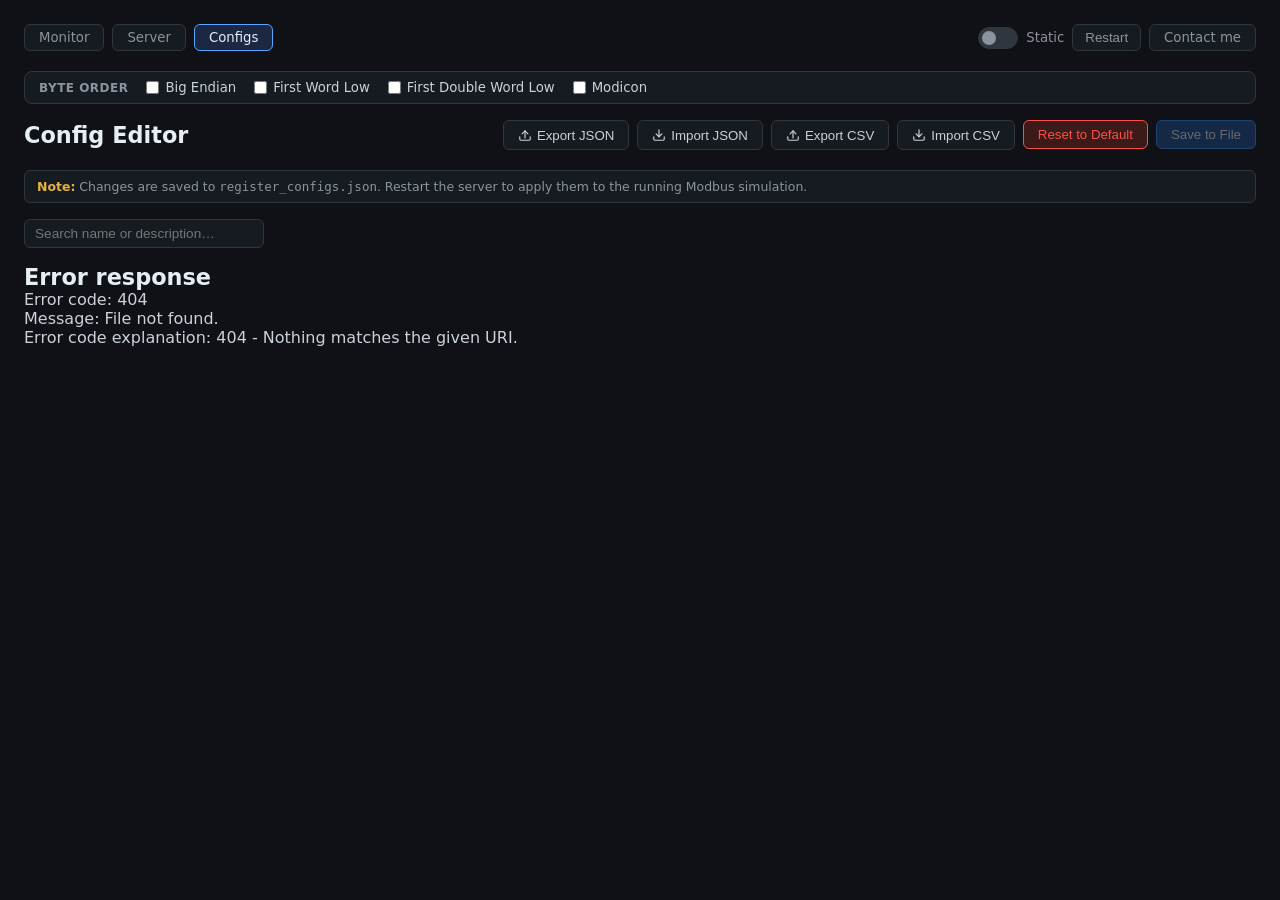
==== static/configs.html @ c99593e1 "Initial commit: Modbus TCP simulator server with web UI Co-Authored-By: Claude Sonnet 4.6 <noreply@a" ====
<!DOCTYPE html>
<html lang="en">
<head>
  <meta charset="UTF-8" />
  <meta name="viewport" content="width=device-width, initial-scale=1.0" />
  <title>Modbus Config Editor</title>
  <link rel="icon" type="image/png" href="/logo.png" />
  <style>
    *, *::before, *::after { box-sizing: border-box; margin: 0; padding: 0; }

    body {
      font-family: 'Segoe UI', system-ui, sans-serif;
      background: #0f1117;
      color: #c9d1d9;
      min-height: 100vh;
      padding: 0 24px 24px;
    }

    .sticky-header {
      position: sticky;
      top: 0;
      background: #0f1117;
      z-index: 50;
      padding-top: 24px;
    }

    nav {
      display: flex;
      gap: 8px;
      margin-bottom: 20px;
    }
    nav a {
      padding: 5px 14px;
      border-radius: 6px;
      font-size: 0.83rem;
      font-weight: 500;
      text-decoration: none;
      border: 1px solid #30363d;
      color: #8b949e;
      background: #161b22;
      transition: color 0.15s, border-color 0.15s;
    }
    nav a:hover { color: #e6edf3; border-color: #58a6ff; }
    nav a.active { color: #e6edf3; border-color: #58a6ff; background: #1c2744; }

    /* ── Live toggle switch ── */
    .live-switch { display:flex; align-items:center; gap:8px; cursor:pointer; user-select:none; margin-left:auto; }
    .live-track { position:relative; width:40px; height:22px; background:#30363d; border-radius:11px; border:1px solid #30363d; transition:background .2s,border-color .2s; flex-shrink:0; }
    .live-knob { position:absolute; top:3px; left:3px; width:14px; height:14px; border-radius:50%; background:#8b949e; transition:transform .2s,background .2s; }
    .live-switch.on .live-track { background:#1f3d2a; border-color:#56d364; }
    .live-switch.on .live-knob { transform:translateX(18px); background:#56d364; }
    .live-switch .live-label { font-size:0.83rem; font-weight:500; color:#8b949e; min-width:38px; }
    .live-switch.on .live-label { color:#56d364; }

    /* ── Restart button ── */
    .restart-btn {
      padding: 4px 12px;
      border-radius: 6px;
      font-size: 0.83rem;
      font-weight: 500;
      border: 1px solid #30363d;
      color: #8b949e;
      background: #161b22;
      cursor: pointer;
      transition: color 0.15s, border-color 0.15s;
      white-space: nowrap;
    }
    .restart-btn:hover { color: #e6edf3; border-color: #f85149; }
    .restart-btn:active { background: #2a1a1a; }

    /* ── Byte order bar ── */
    .byte-order-bar {
      display: flex;
      align-items: center;
      gap: 18px;
      padding: 8px 14px;
      background: #161b22;
      border: 1px solid #30363d;
      border-radius: 8px;
      margin-bottom: 16px;
      flex-wrap: wrap;
    }
    .byte-order-bar .bo-label {
      font-size: 0.75rem;
      color: #8b949e;
      font-weight: 600;
      text-transform: uppercase;
      letter-spacing: 0.04em;
      white-space: nowrap;
    }
    .byte-order-bar label {
      display: flex;
      align-items: center;
      gap: 6px;
      font-size: 0.83rem;
      color: #c9d1d9;
      cursor: pointer;
      white-space: nowrap;
    }
    #bo-status { font-size: 0.75rem; color: #56d364; margin-left: auto; }

    header {
      display: flex;
      align-items: center;
      justify-content: space-between;
      margin-bottom: 20px;
      gap: 12px;
      flex-wrap: wrap;
    }
    h1 { font-size: 1.4rem; font-weight: 600; color: #e6edf3; }

    .header-actions { display: flex; gap: 8px; align-items: center; flex-wrap: wrap; }
    .header-actions button svg { display: inline-block; vertical-align: middle; margin-right: 5px; flex-shrink: 0; }
    .header-actions button span { vertical-align: middle; }

    button {
      padding: 6px 14px;
      border-radius: 6px;
      font-size: 0.83rem;
      font-weight: 500;
      cursor: pointer;
      border: 1px solid #30363d;
      background: #161b22;
      color: #c9d1d9;
      transition: background 0.15s, border-color 0.15s, color 0.15s;
    }
    button:hover { background: #1c2128; color: #e6edf3; border-color: #58a6ff; }
    button:disabled { opacity: 0.4; cursor: default; pointer-events: none; }

    button.primary {
      background: #1f4b8e;
      border-color: #388bfd;
      color: #e6edf3;
    }
    button.primary:hover { background: #2a5fa5; }

    button.danger {
      background: #3d1a1a;
      border-color: #f85149;
      color: #f85149;
    }
    button.danger:hover { background: #5a2020; }

    #save-status {
      font-size: 0.8rem;
      color: #8b949e;
    }
    #save-status.dirty { color: #e3b341; }
    #save-status.saved { color: #56d364; }
    #save-status.error { color: #f85149; }

    .filters {
      display: flex;
      gap: 10px;
      margin-bottom: 16px;
      flex-wrap: wrap;
    }
    .filters input {
      background: #161b22;
      border: 1px solid #30363d;
      color: #c9d1d9;
      padding: 6px 10px;
      border-radius: 6px;
      font-size: 0.85rem;
      outline: none;
      min-width: 240px;
    }
    .filters input:focus { border-color: #58a6ff; }

    .note {
      font-size: 0.78rem;
      color: #8b949e;
      background: #161b22;
      border: 1px solid #30363d;
      border-radius: 6px;
      padding: 8px 12px;
      margin-bottom: 16px;
    }
    .note strong { color: #e3b341; }

    /* ── Panels ── */
    .panels {
      display: flex;
      flex-direction: column;
      gap: 16px;
    }

    .panel {
      border: 1px solid #30363d;
      border-radius: 8px;
      overflow: hidden;
    }

    .panel-header {
      display: flex;
      align-items: center;
      justify-content: space-between;
      padding: 8px 14px;
      font-size: 0.78rem;
      font-weight: 600;
      letter-spacing: 0.04em;
      text-transform: uppercase;
      border-bottom: 1px solid #30363d;
    }
    .panel-header.input-register   { background:#1a2d47; color:#79c0ff; }
    .panel-header.holding-register { background:#261a47; color:#bc8cff; }
    .panel-header.coil             { background:#1a3024; color:#56d364; }
    .panel-header.discrete-input   { background:#3a2318; color:#ffa657; }

    .panel-add-btn {
      padding: 2px 10px;
      border-radius: 5px;
      font-size: 0.75rem;
      font-weight: 600;
      cursor: pointer;
      border: 1px solid currentColor;
      background: transparent;
      color: inherit;
      opacity: 0.7;
      transition: opacity 0.15s;
      text-transform: none;
      letter-spacing: 0;
    }
    .panel-add-btn:hover { opacity: 1; background: rgba(255,255,255,0.06); }

    .panel-body { display: flex; flex-direction: column; }

    .panel-empty {
      padding: 20px;
      text-align: center;
      color: #484f58;
      font-size: 0.83rem;
    }

    /* ── Register card ── */
    .reg-card {
      border-bottom: 1px solid #21262d;
      padding: 10px 12px;
      transition: background 0.1s;
    }
    .reg-card:last-child { border-bottom: none; }
    .reg-card:hover { background: #0d1117; }
    .reg-card.modified { background: #1c1f0d; }
    .reg-card.modified:hover { background: #252a10; }

    /* Main row: name, offset, address, type, delete */
    .card-main {
      display: flex;
      align-items: flex-end;
      gap: 8px;
      flex-wrap: wrap;
      margin-bottom: 8px;
    }

.card-field {
      display: flex;
      flex-direction: column;
      gap: 3px;
      min-width: 0;
    }
    .card-field.f-wide    { flex: 2 1 120px; }
    .card-field.f-medium  { flex: 1 1 80px; }
    .card-field.f-narrow  { flex: 0 0 64px; }
    .card-field.f-grow    { flex: 1 1 100px; }

    .card-field label {
      font-size: 0.68rem;
      color: #484f58;
      font-weight: 500;
      text-transform: uppercase;
      letter-spacing: 0.04em;
      white-space: nowrap;
    }

    .card-field input,
    .card-field select {
      width: 100%;
      background: #0f1117;
      border: 1px solid #21262d;
      color: #c9d1d9;
      padding: 4px 7px;
      border-radius: 5px;
      font-size: 0.82rem;
      font-family: inherit;
      outline: none;
      transition: border-color 0.15s;
    }
    .card-field input:focus,
    .card-field select:focus { border-color: #58a6ff; background: #161b22; }

    .card-field input::placeholder { color: #484f58; }

.card-delete-btn {
      padding: 4px 10px;
      font-size: 0.78rem;
      align-self: flex-end;
      flex-shrink: 0;
      margin-left: auto;
    }

  /* ── Footer ── */
  footer {
    margin-top: 40px;
    padding: 24px 28px;
    display: flex;
    align-items: stretch;
    gap: 32px;
    border-top: 2px solid transparent;
    border-image: linear-gradient(90deg, transparent, #58a6ff55, transparent) 1;
    background: #0d1117;
    border-radius: 8px;
  }
  .footer-logo {
    align-self: stretch;
    display: flex;
    align-items: stretch;
    min-height: 0;
    overflow: hidden;
  }
  .footer-logo img {
    width: auto;
    height: 200px;
    min-height: 0;
    object-fit: contain;
    border-radius: 10px;
    box-shadow:
      0 0 18px rgba(0,210,180,0.2),
      0 4px 12px rgba(0,0,0,0.6);
    transition:
      transform 0.35s cubic-bezier(0.34, 1.56, 0.64, 1),
      box-shadow 0.35s ease;
    display: block;
    cursor: pointer;
  }
  .footer-logo img:hover {
    transform: scale(1.1);
    box-shadow:
      0 0 0 2px rgba(0,210,180,0.5),
      0 0 24px 4px rgba(0,210,180,0.55),
      0 0 60px 8px rgba(0,210,180,0.2),
      0 8px 24px rgba(0,0,0,0.8);
  }
  .footer-bio {
    flex: 1;
    text-align: center;
    display: flex;
    flex-direction: column;
    justify-content: center;
  }
  .footer-bio .bio-title {
    font-size: 0.9rem;
    font-weight: 600;
    color: #c9d1d9;
    margin-bottom: 6px;
    letter-spacing: 0.01em;
  }
  .footer-bio .bio-text {
    font-size: 0.78rem;
    color: #8b949e;
    line-height: 1.6;
    max-width: 520px;
    margin: 0 auto;
  }
  .footer-bio .bio-tags {
    margin-top: 9px;
    display: flex;
    flex-wrap: wrap;
    gap: 5px;
    justify-content: center;
  }
  .footer-bio .bio-tag {
    font-size: 0.68rem;
    color: #58a6ff;
    background: #1c2744;
    border: 1px solid #2a3f6b;
    border-radius: 4px;
    padding: 2px 8px;
  }
  .footer-social {
    display: flex;
    flex-direction: column;
    gap: 11px;
    align-items: flex-start;
    justify-content: center;
    flex-shrink: 0;
  }
  .footer-social a {
    display: flex;
    align-items: center;
    gap: 8px;
    text-decoration: none;
    color: #8b949e;
    font-size: 0.78rem;
    transition: color 0.15s;
  }
  .footer-social a:hover { color: #58a6ff; }
  .footer-social svg { width: 20px; height: 20px; flex-shrink: 0; }
  </style>
</head>
<body>
  <div class="sticky-header">
    <nav>
      <a href="/">Monitor</a>
      <a href="/registers">Server</a>
      <a href="/config-editor" class="active">Configs</a>
      <div class="live-switch" id="live-switch" title="Toggle live mode">
        <span class="live-track"><span class="live-knob"></span></span>
        <span class="live-label">Static</span>
      </div>
      <button class="restart-btn" id="restart-btn" title="Reload configs and restart server">Restart</button>
      <a href="mailto:">Contact me</a>
    </nav>

    <div class="byte-order-bar">
      <span class="bo-label">Byte Order</span>
      <label><input type="checkbox" id="bo-big_endian"> Big Endian</label>
      <label><input type="checkbox" id="bo-first_word_low"> First Word Low</label>
      <label><input type="checkbox" id="bo-first_double_word_low"> First Double Word Low</label>
      <label><input type="checkbox" id="bo-modicon"> Modicon</label>
      <span id="bo-status"></span>
    </div>

    <header>
      <h1>Config Editor</h1>
      <div class="header-actions">
        <span id="save-status"></span>
        <button id="btn-export-json"><svg xmlns="http://www.w3.org/2000/svg" width="14" height="14" viewBox="0 0 24 24" fill="none" stroke="currentColor" stroke-width="2" stroke-linecap="round" stroke-linejoin="round"><path d="M21 15v4a2 2 0 0 1-2 2H5a2 2 0 0 1-2-2v-4"/><polyline points="7 10 12 5 17 10"/><line x1="12" y1="5" x2="12" y2="17"/></svg><span>Export JSON</span></button>
        <button id="btn-import-json"><svg xmlns="http://www.w3.org/2000/svg" width="14" height="14" viewBox="0 0 24 24" fill="none" stroke="currentColor" stroke-width="2" stroke-linecap="round" stroke-linejoin="round"><path d="M21 15v4a2 2 0 0 1-2 2H5a2 2 0 0 1-2-2v-4"/><polyline points="7 10 12 15 17 10"/><line x1="12" y1="15" x2="12" y2="3"/></svg><span>Import JSON</span></button>
        <button id="btn-export-csv"><svg xmlns="http://www.w3.org/2000/svg" width="14" height="14" viewBox="0 0 24 24" fill="none" stroke="currentColor" stroke-width="2" stroke-linecap="round" stroke-linejoin="round"><path d="M21 15v4a2 2 0 0 1-2 2H5a2 2 0 0 1-2-2v-4"/><polyline points="7 10 12 5 17 10"/><line x1="12" y1="5" x2="12" y2="17"/></svg><span>Export CSV</span></button>
        <button id="btn-import-csv"><svg xmlns="http://www.w3.org/2000/svg" width="14" height="14" viewBox="0 0 24 24" fill="none" stroke="currentColor" stroke-width="2" stroke-linecap="round" stroke-linejoin="round"><path d="M21 15v4a2 2 0 0 1-2 2H5a2 2 0 0 1-2-2v-4"/><polyline points="7 10 12 15 17 10"/><line x1="12" y1="15" x2="12" y2="3"/></svg><span>Import CSV</span></button>
        <button id="btn-reset" class="danger">Reset to Default</button>
        <button id="btn-save" class="primary" disabled>Save to File</button>
      </div>
    </header>
    <input type="file" id="file-json" accept=".json" style="display:none" />
    <input type="file" id="file-csv" accept=".csv" style="display:none" />

    <div class="note">
      <strong>Note:</strong> Changes are saved to <code>register_configs.json</code>.
      Restart the server to apply them to the running Modbus simulation.
    </div>

    <div class="filters">
      <input id="search" type="text" placeholder="Search name or description…" />
    </div>
  </div>

  <div class="panels" id="panels"></div>

  <div id="footer-placeholder"></div>
  <script>fetch('/footer.html').then(r=>r.text()).then(h=>{document.getElementById('footer-placeholder').outerHTML=h});</script>

  <script>
    const AREAS = [
      { key: 'input-register',   label: 'Input Register',   prefix: 3 },
      { key: 'holding-register', label: 'Holding Register', prefix: 4 },
      { key: 'coil',             label: 'Coil',             prefix: 0 },
      { key: 'discrete-input',   label: 'Discrete Input',   prefix: 1 },
    ];

    const OPTIONAL_NUM = ['scale', 'min_value', 'max_value', 'bit_offset', 'bit_length'];
    const INT_FIELDS   = ['offset'];

    let configs = [];
    let dirty = false;

    // ── Dirty state ───────────────────────────────────────────────
    function setDirty(val) {
      dirty = val;
      const el  = document.getElementById('save-status');
      const btn = document.getElementById('btn-save');
      if (val) {
        el.textContent = 'Unsaved changes';
        el.className = 'dirty';
        btn.disabled = false;
      } else {
        el.textContent = '';
        el.className = '';
        btn.disabled = true;
      }
    }

    // ── Normalise a config entry: ensure valid type, drop unknown fields ──
    function normaliseConfig(c) {
      const rest = { ...c };
      if (!rest.type) {
        const isBit = rest.memory_area === 'coil' || rest.memory_area === 'discrete-input';
        rest.type = isBit ? 'boolean' : 'uint16';
      }
      return rest;
    }

    // ── Load ──────────────────────────────────────────────────────
    async function loadConfigs() {
      const res = await fetch('/configs');
      configs = (await res.json()).map(normaliseConfig);
      renderPanels();
    }

    // ── Save ──────────────────────────────────────────────────────
    async function saveConfigs() {
      const status = document.getElementById('save-status');
      try {
        const res = await fetch('/configs', {
          method: 'PUT',
          headers: { 'Content-Type': 'application/json' },
          body: JSON.stringify(configs),
        });
        if (!res.ok) {
          const err = await res.json();
          throw new Error(err.error ?? 'Unknown error');
        }
        setDirty(false);
        status.textContent = 'Saved!';
        status.className = 'saved';
        setTimeout(() => { if (!dirty) { status.textContent = ''; status.className = ''; } }, 2000);
      } catch (e) {
        status.textContent = 'Save failed: ' + e.message;
        status.className = 'error';
      }
    }

    // ── Modbus legacy address ─────────────────────────────────────
    function legacyAddress(area, offset) {
      const AREA_BASE = {
        'coil':             0,
        'discrete-input':   100000,
        'input-register':   300000,
        'holding-register': 400000,
      };
      const base = AREA_BASE[area];
      if (base === undefined) return '—';
      return String(base + offset + 1).padStart(6, '0');
    }

    // ── HTML escape ───────────────────────────────────────────────
    function esc(s) {
      return String(s ?? '').replace(/&/g,'&amp;').replace(/"/g,'&quot;').replace(/</g,'&lt;').replace(/>/g,'&gt;');
    }

    // ── Type options ──────────────────────────────────────────────
    const TYPES = ['uint16','int16','uint32','int32','uint64','int64','float32','float64','word','boolean'];
    function typeOptions(selected) {
      const sel = selected ?? 'uint16';
      return TYPES.map(t =>
        `<option value="${t}" ${t === sel ? 'selected' : ''}>${t}</option>`
      ).join('');
    }

    // ── Card HTML ─────────────────────────────────────────────────
    function cardHtml(c) {
      const isBit = c.memory_area === 'coil' || c.memory_area === 'discrete-input';
      return `
        <div class="reg-card" data-idx="${c._idx}">
          <div class="card-main">
            <div class="card-field f-medium">
              <label>Name</label>
              <input type="text" data-field="name" value="${esc(c.name ?? '')}" />
            </div>
            <div class="card-field f-narrow">
              <label>Offset</label>
              <input type="number" data-field="offset" value="${c.offset ?? 0}" min="0" step="1" />
            </div>
            <div class="card-field f-narrow">
              <label>Address</label>
              <input type="text" class="legacy-addr" readonly value="${legacyAddress(c.memory_area, c.offset ?? 0)}" style="color:#8b949e;cursor:default;" />
            </div>
            ${!isBit ? `
            <div class="card-field f-medium">
              <label>Type</label>
              <select data-field="type">${typeOptions(c.type)}</select>
            </div>
            <div class="card-field f-narrow">
              <label>Scale</label>
              <input type="number" data-field="scale" step="any" value="${c.scale ?? ''}" placeholder="—" />
            </div>
            <div class="card-field f-narrow">
              <label>Min Value</label>
              <input type="number" data-field="min_value" step="any" value="${c.min_value ?? ''}" placeholder="—" />
            </div>
            <div class="card-field f-narrow">
              <label>Max Value</label>
              <input type="number" data-field="max_value" step="any" value="${c.max_value ?? ''}" placeholder="—" />
            </div>
            <div class="card-field f-narrow">
              <label>Bit Offset</label>
              <input type="number" data-field="bit_offset" step="1" min="0" value="${c.bit_offset ?? ''}" placeholder="—" />
            </div>
            <div class="card-field f-narrow">
              <label>Bit Length</label>
              <input type="number" data-field="bit_length" step="1" min="1" value="${c.bit_length ?? ''}" placeholder="—" />
            </div>` : ''}
            <div class="card-field f-wide">
              <label>Description</label>
              <input type="text" data-field="description" value="${esc(c.description ?? '')}" placeholder="—" />
            </div>
            <button class="card-delete-btn danger" data-idx="${c._idx}">Delete</button>
          </div>
        </div>`;
    }

    // ── Render panels ─────────────────────────────────────────────
    function renderPanels() {
      const search = document.getElementById('search').value.toLowerCase();

      document.getElementById('panels').innerHTML = AREAS.map(area => {
        const rows = configs
          .map((c, i) => ({ ...c, _idx: i }))
          .filter(c => c.memory_area === area.key)
          .filter(c => !search ||
            (c.name ?? '').toLowerCase().includes(search) ||
            (c.description ?? '').toLowerCase().includes(search))
          .sort((a, b) => (a.offset ?? 0) - (b.offset ?? 0));

        const bodyHtml = rows.length
          ? rows.map(cardHtml).join('')
          : '<div class="panel-empty">No registers</div>';

        return `
          <div class="panel">
            <div class="panel-header ${area.key}">
              <span>${area.label}</span>
              <button class="panel-add-btn" data-area="${area.key}">+ Add</button>
            </div>
            <div class="panel-body">${bodyHtml}</div>
          </div>`;
      }).join('');

      wireEvents();
    }

    // ── Wire inline events ────────────────────────────────────────
    function wireEvents() {
      const panels = document.getElementById('panels');

      // Field change → update model
      panels.querySelectorAll('.reg-card').forEach(card => {
        const idx = parseInt(card.dataset.idx);
        card.querySelectorAll('[data-field]').forEach(el => {
          el.addEventListener('change', () => updateField(idx, el, card));
        });
      });

      // Delete buttons
      panels.querySelectorAll('.card-delete-btn').forEach(btn => {
        btn.addEventListener('click', () => deleteRow(parseInt(btn.dataset.idx)));
      });

      // Per-panel Add buttons
      panels.querySelectorAll('.panel-add-btn').forEach(btn => {
        btn.addEventListener('click', () => addToArea(btn.dataset.area));
      });
    }

    // ── Update a single field in the model ────────────────────────
    function updateField(idx, el, card) {
      const field = el.dataset.field;
      const raw = el.value.trim();

      if (field === 'type') {
        configs[idx][field] = raw || 'uint16';
      } else if (field === 'description') {
        if (raw === '') delete configs[idx][field];
        else configs[idx][field] = raw;
      } else if (OPTIONAL_NUM.includes(field)) {
        if (raw === '') delete configs[idx][field];
        else configs[idx][field] = parseFloat(raw);
      } else if (INT_FIELDS.includes(field)) {
        configs[idx][field] = parseInt(raw, 10) || 0;
      } else {
        configs[idx][field] = raw;
      }

      if (field === 'offset') {
        const legacyEl = card.querySelector('.legacy-addr');
        if (legacyEl) legacyEl.value = legacyAddress(configs[idx].memory_area, configs[idx].offset);
      }

      card.classList.add('modified');
      setDirty(true);
    }

    // ── Delete ────────────────────────────────────────────────────
    function deleteRow(idx) {
      if (!confirm(`Delete "${configs[idx].name}"?`)) return;
      configs.splice(idx, 1);
      setDirty(true);
      renderPanels();
    }

    // ── Add register to a specific area ───────────────────────────
    function addToArea(area) {
      // Place after the last register in this area so it sorts to the bottom
      const areaOffsets = configs.filter(c => c.memory_area === area).map(c => c.offset ?? 0);
      const nextOffset = areaOffsets.length ? Math.max(...areaOffsets) + 1 : 0;

      const isBitArea = area === 'coil' || area === 'discrete-input';
      configs.push({
        name: 'new_register',
        memory_area: area,
        offset: nextOffset,
        type: isBitArea ? 'boolean' : 'uint16',
      });
      const newIdx = configs.length - 1;
      setDirty(true);
      renderPanels();

      // Scroll the exact new card into view and focus its name field
      const newCard = document.querySelector(`.reg-card[data-idx="${newIdx}"]`);
      if (newCard) {
        newCard.scrollIntoView({ behavior: 'smooth', block: 'nearest' });
        const nameInput = newCard.querySelector('[data-field="name"]');
        if (nameInput) { nameInput.select(); nameInput.focus(); }
      }
    }

    // ── Filters ───────────────────────────────────────────────────
    document.getElementById('search').addEventListener('input', renderPanels);

    // ── Button wiring ─────────────────────────────────────────────
    document.getElementById('btn-save').addEventListener('click', saveConfigs);

    document.getElementById('btn-reset').addEventListener('click', async () => {
      if (!confirm('Reset register_configs.json to default? This cannot be undone.')) return;
      const status = document.getElementById('save-status');
      try {
        const res = await fetch('/configs/reset', { method: 'POST' });
        if (!res.ok) { const err = await res.json(); throw new Error(err.error ?? 'Unknown error'); }
        configs = (await res.json()).map(normaliseConfig);
        setDirty(false);
        renderPanels();
        status.textContent = 'Reset to default!';
        status.className = 'saved';
        setTimeout(() => { if (!dirty) { status.textContent = ''; status.className = ''; } }, 2000);
      } catch (e) {
        status.textContent = 'Reset failed: ' + e.message;
        status.className = 'error';
      }
    });

    // ── CSV helpers ───────────────────────────────────────────────
    const CSV_COLS  = ['name','memory_area','offset','type','scale','min_value','max_value','bit_offset','bit_length','description'];
    const CSV_INT   = new Set(['offset']);
    const CSV_FLOAT = new Set(['scale','min_value','max_value','bit_offset','bit_length']);

    function csvEscape(v) {
      const s = (v === null || v === undefined) ? '' : String(v);
      return s.includes(',') || s.includes('"') || s.includes('\n')
        ? '"' + s.replace(/"/g, '""') + '"' : s;
    }

    function configsToCsv(data) {
      const header = CSV_COLS.join(',');
      const rows = data.map(c => CSV_COLS.map(col => csvEscape(c[col] ?? '')).join(','));
      return [header, ...rows].join('\r\n');
    }

    function parseCsvLine(line) {
      const result = []; let cur = '', inQuote = false;
      for (let i = 0; i < line.length; i++) {
        const ch = line[i];
        if (inQuote) {
          if (ch === '"' && line[i+1] === '"') { cur += '"'; i++; }
          else if (ch === '"') { inQuote = false; }
          else { cur += ch; }
        } else {
          if (ch === '"') { inQuote = true; }
          else if (ch === ',') { result.push(cur); cur = ''; }
          else { cur += ch; }
        }
      }
      result.push(cur);
      return result;
    }

    function csvToConfigs(text) {
      const lines = text.replace(/\r\n/g, '\n').replace(/\r/g, '\n').split('\n');
      const headers = parseCsvLine(lines[0]);
      const result = [];
      for (let i = 1; i < lines.length; i++) {
        if (!lines[i].trim()) continue;
        const vals = parseCsvLine(lines[i]);
        const obj = {};
        headers.forEach((h, idx) => {
          const raw = vals[idx] ?? '';
          if (raw === '') return;
          if (CSV_INT.has(h))   obj[h] = parseInt(raw, 10);
          else if (CSV_FLOAT.has(h)) obj[h] = parseFloat(raw);
          else obj[h] = raw;
        });
        result.push(obj);
      }
      return result;
    }

    function downloadFile(filename, content, mime) {
      const blob = new Blob([content], { type: mime });
      const url = URL.createObjectURL(blob);
      const a = document.createElement('a');
      a.href = url; a.download = filename; a.click();
      URL.revokeObjectURL(url);
    }

    async function importConfigs(newConfigs) {
      configs = newConfigs.map(normaliseConfig);
      const status = document.getElementById('save-status');
      try {
        const res = await fetch('/configs', {
          method: 'PUT',
          headers: { 'Content-Type': 'application/json' },
          body: JSON.stringify(configs),
        });
        if (!res.ok) { const err = await res.json(); throw new Error(err.error ?? 'Unknown error'); }
        setDirty(false);
        renderPanels();
        status.textContent = 'Imported & saved!';
        status.className = 'saved';
        setTimeout(() => { if (!dirty) { status.textContent = ''; status.className = ''; } }, 2000);
      } catch (e) {
        status.textContent = 'Import failed: ' + e.message;
        status.className = 'error';
      }
    }

    document.getElementById('btn-export-json').addEventListener('click', () =>
      downloadFile('register_configs.json', JSON.stringify(configs, null, 2), 'application/json'));

    document.getElementById('btn-export-csv').addEventListener('click', () =>
      downloadFile('register_configs.csv', configsToCsv(configs), 'text/csv'));

    document.getElementById('btn-import-json').addEventListener('click', () => {
      document.getElementById('file-json').value = '';
      document.getElementById('file-json').click();
    });

    document.getElementById('file-json').addEventListener('change', async e => {
      const file = e.target.files[0]; if (!file) return;
      try {
        const data = JSON.parse(await file.text());
        if (!Array.isArray(data)) throw new Error('JSON must be an array');
        await importConfigs(data);
      } catch (ex) {
        const s = document.getElementById('save-status');
        s.textContent = 'Import failed: ' + ex.message; s.className = 'error';
      }
    });

    document.getElementById('btn-import-csv').addEventListener('click', () => {
      document.getElementById('file-csv').value = '';
      document.getElementById('file-csv').click();
    });

    document.getElementById('file-csv').addEventListener('change', async e => {
      const file = e.target.files[0]; if (!file) return;
      try {
        await importConfigs(csvToConfigs(await file.text()));
      } catch (ex) {
        const s = document.getElementById('save-status');
        s.textContent = 'Import failed: ' + ex.message; s.className = 'error';
      }
    });

    // ── Live toggle ───────────────────────────────────────────────
    function applyLiveButton(live) {
      const sw = document.getElementById('live-switch');
      sw.classList.toggle('on', live);
      sw.querySelector('.live-label').textContent = live ? 'Live' : 'Static';
    }
    fetch('/live').then(r => r.json()).then(d => applyLiveButton(d.live));
    document.getElementById('live-switch').addEventListener('click', () => {
      fetch('/live', { method: 'POST' }).then(r => r.json()).then(d => applyLiveButton(d.live));
    });

    // ── Byte order bar ────────────────────────────────────────────
    const BO_KEYS = ['big_endian', 'first_word_low', 'first_double_word_low', 'modicon'];
    async function loadByteOrder() {
      const res = await fetch('/server-config');
      const cfg = await res.json();
      BO_KEYS.forEach(k => {
        const el = document.getElementById('bo-' + k);
        if (el) el.checked = !!cfg[k];
      });
    }
    async function saveByteOrder() {
      const cfg = {};
      BO_KEYS.forEach(k => { cfg[k] = document.getElementById('bo-' + k)?.checked ?? false; });
      await fetch('/server-config', { method: 'PUT', headers: { 'Content-Type': 'application/json' }, body: JSON.stringify(cfg) });
      const el = document.getElementById('bo-status');
      el.textContent = 'Saved';
      setTimeout(() => { el.textContent = ''; }, 1500);
    }
    loadByteOrder().then(() => {
      BO_KEYS.forEach(k => {
        const el = document.getElementById('bo-' + k);
        if (el) el.addEventListener('change', saveByteOrder);
      });
    });

    // ── Restart button ────────────────────────────────────────────
    document.getElementById('restart-btn').addEventListener('click', async () => {
      const btn = document.getElementById('restart-btn');
      btn.textContent = '…'; btn.disabled = true;
      try {
        await fetch('/restart', { method: 'POST' });
        await loadConfigs();
      } finally {
        btn.textContent = 'Restart'; btn.disabled = false;
      }
    });

    // ── Boot ──────────────────────────────────────────────────────
    loadConfigs();
  </script>
</body>
</html>
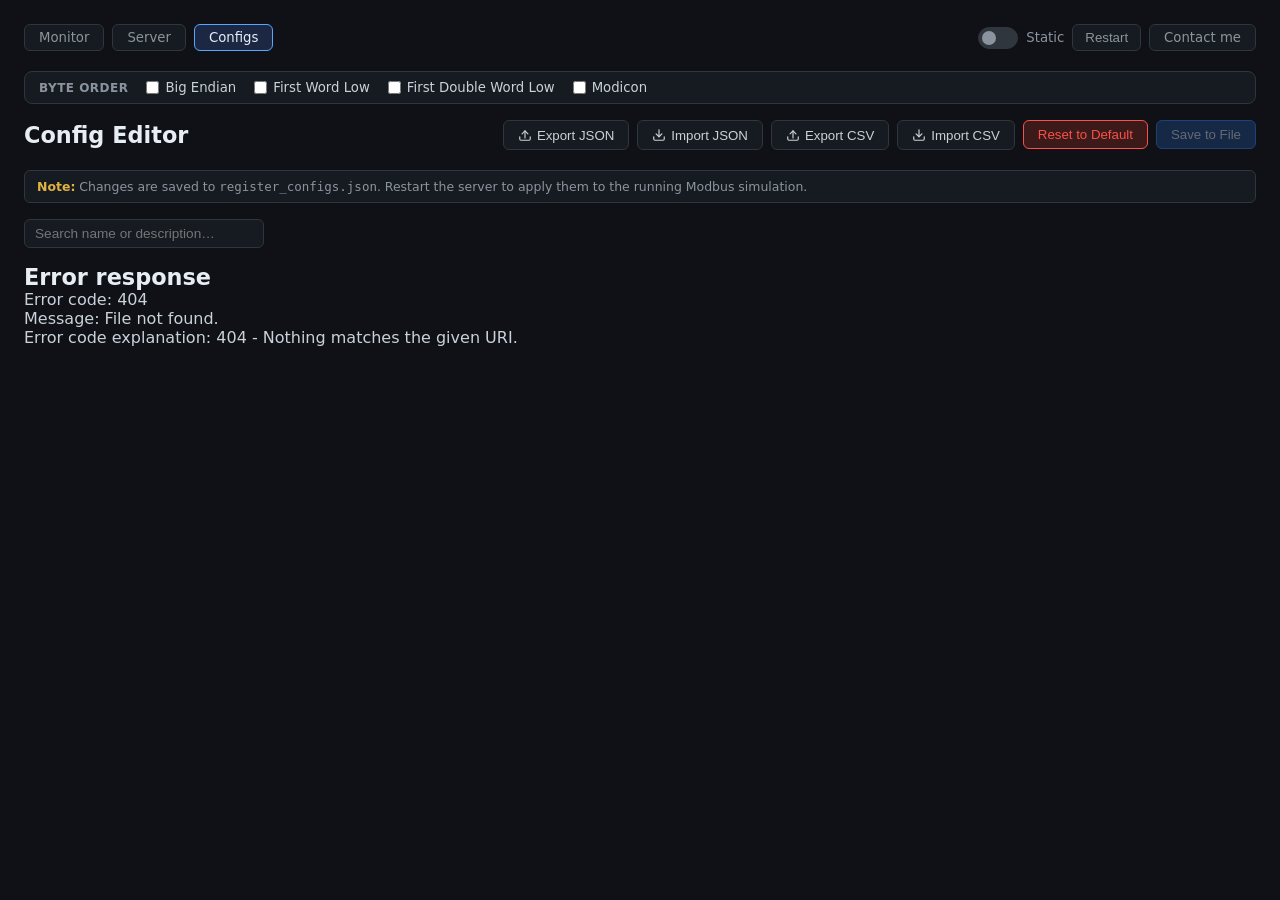
==== commit a9a0986e: "update footer" ====
--- a/static/configs.html
+++ b/static/configs.html
@@ -311,16 +311,13 @@
     border-radius: 8px;
   }
   .footer-logo {
-    align-self: stretch;
+    align-self: center;
     display: flex;
-    align-items: stretch;
-    min-height: 0;
-    overflow: hidden;
+    align-items: center;
   }
   .footer-logo img {
     width: auto;
     height: 200px;
-    min-height: 0;
     object-fit: contain;
     border-radius: 10px;
     box-shadow:
@@ -328,7 +325,8 @@
       0 4px 12px rgba(0,0,0,0.6);
     transition:
       transform 0.35s cubic-bezier(0.34, 1.56, 0.64, 1),
-      box-shadow 0.35s ease;
+      box-shadow 0.35s ease,
+      brightness 0.35s ease;
     display: block;
     cursor: pointer;
   }
@@ -348,14 +346,14 @@
     justify-content: center;
   }
   .footer-bio .bio-title {
-    font-size: 0.9rem;
+    font-size: 1rem;
     font-weight: 600;
     color: #c9d1d9;
     margin-bottom: 6px;
     letter-spacing: 0.01em;
   }
   .footer-bio .bio-text {
-    font-size: 0.78rem;
+    font-size: 0.85rem;
     color: #8b949e;
     line-height: 1.6;
     max-width: 520px;
@@ -369,12 +367,21 @@
     justify-content: center;
   }
   .footer-bio .bio-tag {
-    font-size: 0.68rem;
+    font-size: 0.75rem;
     color: #58a6ff;
     background: #1c2744;
     border: 1px solid #2a3f6b;
     border-radius: 4px;
     padding: 2px 8px;
+    transition: color 0.2s, background 0.2s, border-color 0.2s, box-shadow 0.2s, transform 0.2s;
+    cursor: default;
+  }
+  .footer-bio .bio-tag:hover {
+    color: #a5d3ff;
+    background: #243358;
+    border-color: #58a6ff;
+    box-shadow: 0 0 8px rgba(88,166,255,0.45);
+    transform: translateY(-2px) scale(1.07);
   }
   .footer-social {
     display: flex;
@@ -391,10 +398,22 @@
     text-decoration: none;
     color: #8b949e;
     font-size: 0.78rem;
-    transition: color 0.15s;
-  }
-  .footer-social a:hover { color: #58a6ff; }
-  .footer-social svg { width: 20px; height: 20px; flex-shrink: 0; }
+    transition: color 0.2s, transform 0.2s;
+  }
+  .footer-social a:hover {
+    color: #58a6ff;
+    transform: translateX(3px);
+  }
+  .footer-social svg {
+    width: 20px;
+    height: 20px;
+    flex-shrink: 0;
+    transition: filter 0.2s, transform 0.2s;
+  }
+  .footer-social a:hover svg {
+    filter: drop-shadow(0 0 5px rgba(88,166,255,0.7));
+    transform: scale(1.2);
+  }
   </style>
 </head>
 <body>
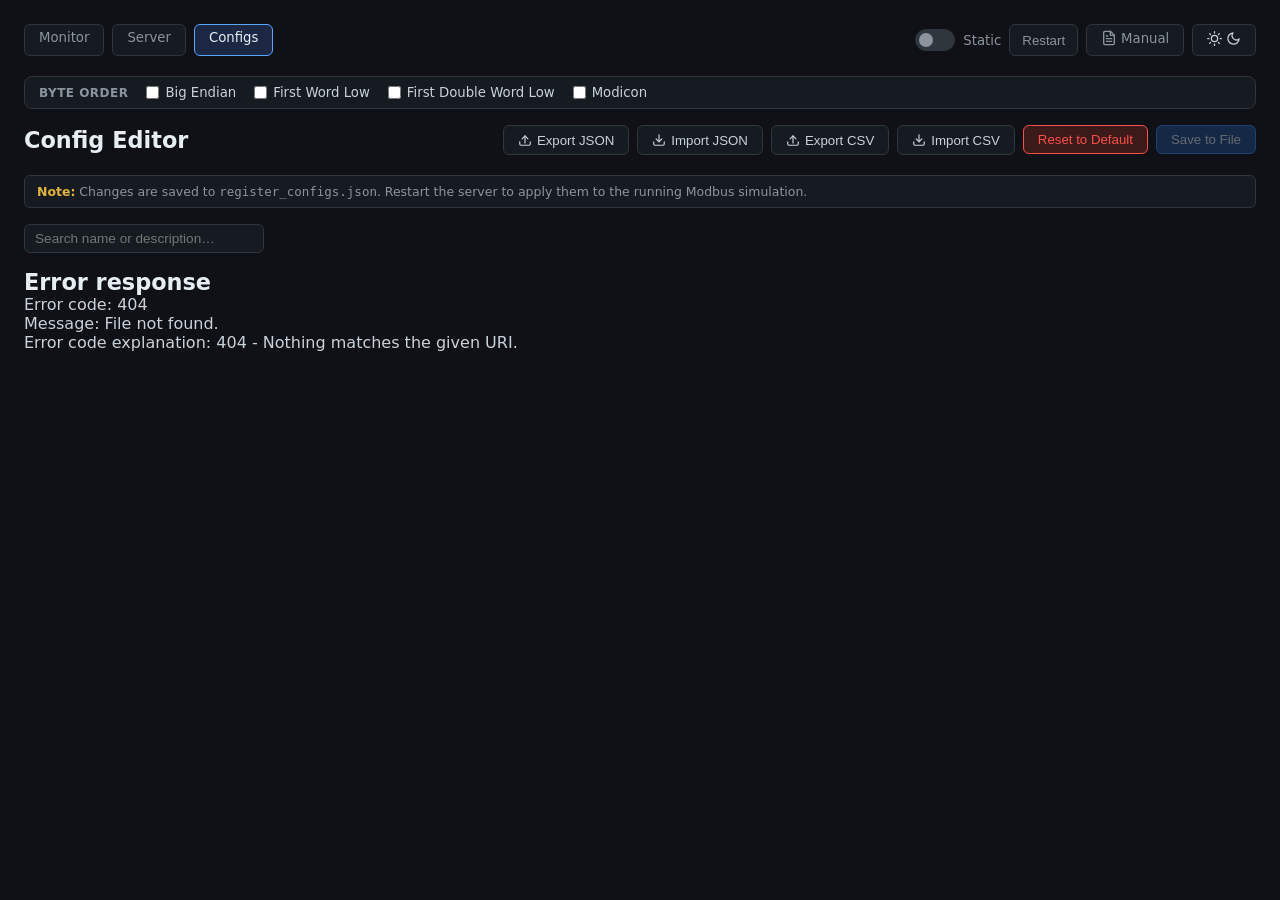
==== commit ee43106c: "Add user manual html" ====
--- a/static/configs.html
+++ b/static/configs.html
@@ -298,123 +298,10 @@
       margin-left: auto;
     }
 
-  /* ── Footer ── */
-  footer {
-    margin-top: 40px;
-    padding: 24px 28px;
-    display: flex;
-    align-items: stretch;
-    gap: 32px;
-    border-top: 2px solid transparent;
-    border-image: linear-gradient(90deg, transparent, #58a6ff55, transparent) 1;
-    background: #0d1117;
-    border-radius: 8px;
-  }
-  .footer-logo {
-    align-self: center;
-    display: flex;
-    align-items: center;
-  }
-  .footer-logo img {
-    width: auto;
-    height: 200px;
-    object-fit: contain;
-    border-radius: 10px;
-    box-shadow:
-      0 0 18px rgba(0,210,180,0.2),
-      0 4px 12px rgba(0,0,0,0.6);
-    transition:
-      transform 0.35s cubic-bezier(0.34, 1.56, 0.64, 1),
-      box-shadow 0.35s ease,
-      brightness 0.35s ease;
-    display: block;
-    cursor: pointer;
-  }
-  .footer-logo img:hover {
-    transform: scale(1.1);
-    box-shadow:
-      0 0 0 2px rgba(0,210,180,0.5),
-      0 0 24px 4px rgba(0,210,180,0.55),
-      0 0 60px 8px rgba(0,210,180,0.2),
-      0 8px 24px rgba(0,0,0,0.8);
-  }
-  .footer-bio {
-    flex: 1;
-    text-align: center;
-    display: flex;
-    flex-direction: column;
-    justify-content: center;
-  }
-  .footer-bio .bio-title {
-    font-size: 1rem;
-    font-weight: 600;
-    color: #c9d1d9;
-    margin-bottom: 6px;
-    letter-spacing: 0.01em;
-  }
-  .footer-bio .bio-text {
-    font-size: 0.85rem;
-    color: #8b949e;
-    line-height: 1.6;
-    max-width: 520px;
-    margin: 0 auto;
-  }
-  .footer-bio .bio-tags {
-    margin-top: 9px;
-    display: flex;
-    flex-wrap: wrap;
-    gap: 5px;
-    justify-content: center;
-  }
-  .footer-bio .bio-tag {
-    font-size: 0.75rem;
-    color: #58a6ff;
-    background: #1c2744;
-    border: 1px solid #2a3f6b;
-    border-radius: 4px;
-    padding: 2px 8px;
-    transition: color 0.2s, background 0.2s, border-color 0.2s, box-shadow 0.2s, transform 0.2s;
-    cursor: default;
-  }
-  .footer-bio .bio-tag:hover {
-    color: #a5d3ff;
-    background: #243358;
-    border-color: #58a6ff;
-    box-shadow: 0 0 8px rgba(88,166,255,0.45);
-    transform: translateY(-2px) scale(1.07);
-  }
-  .footer-social {
-    display: flex;
-    flex-direction: column;
-    gap: 11px;
-    align-items: flex-start;
-    justify-content: center;
-    flex-shrink: 0;
-  }
-  .footer-social a {
-    display: flex;
-    align-items: center;
-    gap: 8px;
-    text-decoration: none;
-    color: #8b949e;
-    font-size: 0.78rem;
-    transition: color 0.2s, transform 0.2s;
-  }
-  .footer-social a:hover {
-    color: #58a6ff;
-    transform: translateX(3px);
-  }
-  .footer-social svg {
-    width: 20px;
-    height: 20px;
-    flex-shrink: 0;
-    transition: filter 0.2s, transform 0.2s;
-  }
-  .footer-social a:hover svg {
-    filter: drop-shadow(0 0 5px rgba(88,166,255,0.7));
-    transform: scale(1.2);
-  }
   </style>
+  <link rel="stylesheet" href="/footer.css" />
+  <link rel="stylesheet" href="/theme.css" />
+  <script src="/theme.js"></script>
 </head>
 <body>
   <div class="sticky-header">
@@ -427,7 +314,11 @@
         <span class="live-label">Static</span>
       </div>
       <button class="restart-btn" id="restart-btn" title="Reload configs and restart server">Restart</button>
-      <a href="mailto:">Contact me</a>
+      <a href="/manual" title="Open Server Manual"><svg xmlns="http://www.w3.org/2000/svg" width="16" height="16" viewBox="0 0 24 24" fill="none" stroke="currentColor" stroke-width="2" stroke-linecap="round" stroke-linejoin="round" style="vertical-align:middle;margin-right:4px"><path d="M14 2H6a2 2 0 0 0-2 2v16a2 2 0 0 0 2 2h12a2 2 0 0 0 2-2V8z"/><polyline points="14 2 14 8 20 8"/><line x1="16" y1="13" x2="8" y2="13"/><line x1="16" y1="17" x2="8" y2="17"/><polyline points="10 9 9 9 8 9"/></svg><span style="vertical-align:middle">Manual</span></a>
+      <button id="theme-toggle" class="theme-toggle-btn" aria-label="Toggle light/dark mode" title="Toggle light/dark mode">
+        <svg class="icon-sun" xmlns="http://www.w3.org/2000/svg" width="15" height="15" viewBox="0 0 24 24" fill="none" stroke="currentColor" stroke-width="2" stroke-linecap="round" stroke-linejoin="round"><circle cx="12" cy="12" r="5"/><line x1="12" y1="1" x2="12" y2="3"/><line x1="12" y1="21" x2="12" y2="23"/><line x1="4.22" y1="4.22" x2="5.64" y2="5.64"/><line x1="18.36" y1="18.36" x2="19.78" y2="19.78"/><line x1="1" y1="12" x2="3" y2="12"/><line x1="21" y1="12" x2="23" y2="12"/><line x1="4.22" y1="19.78" x2="5.64" y2="18.36"/><line x1="18.36" y1="5.64" x2="19.78" y2="4.22"/></svg>
+        <svg class="icon-moon" xmlns="http://www.w3.org/2000/svg" width="15" height="15" viewBox="0 0 24 24" fill="none" stroke="currentColor" stroke-width="2" stroke-linecap="round" stroke-linejoin="round"><path d="M21 12.79A9 9 0 1 1 11.21 3 7 7 0 0 0 21 12.79z"/></svg>
+      </button>
     </nav>
 
     <div class="byte-order-bar">
